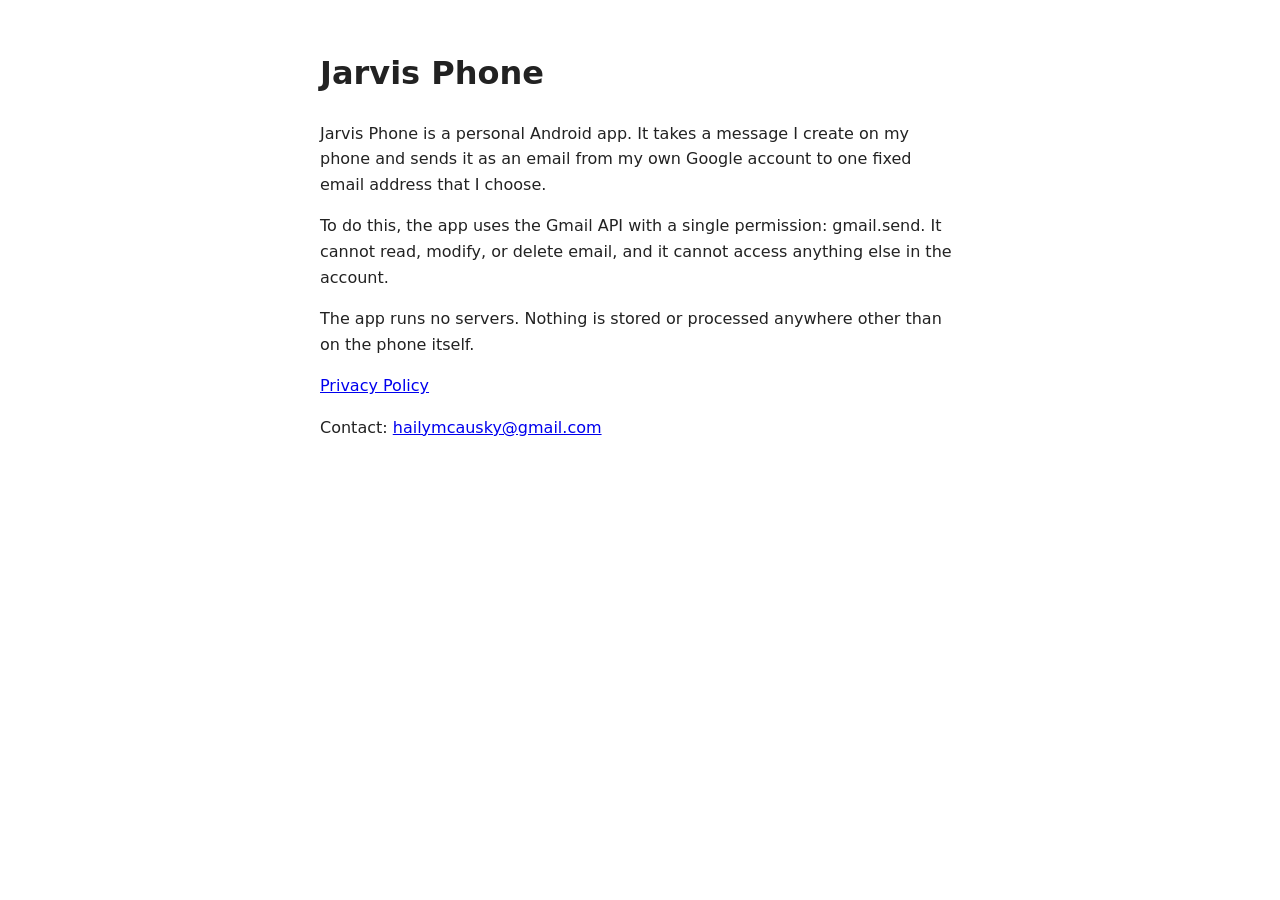
==== index.html @ 94964004 "Add index.html" ====
<!DOCTYPE html>
<html lang="en">
<head>
<meta charset="utf-8">
<meta name="viewport" content="width=device-width, initial-scale=1">
<title>Jarvis Phone</title>
<style>body{font-family:system-ui,sans-serif;max-width:640px;margin:3rem auto;padding:0 1rem;line-height:1.6;color:#222}</style>
</head>
<body>
<h1>Jarvis Phone</h1>
<p>Jarvis Phone is a personal Android app. It takes a message I create on my phone and sends it as an email from my own Google account to one fixed email address that I choose.</p>
<p>To do this, the app uses the Gmail API with a single permission: gmail.send. It cannot read, modify, or delete email, and it cannot access anything else in the account.</p>
<p>The app runs no servers. Nothing is stored or processed anywhere other than on the phone itself.</p>
<p><a href="privacy.html">Privacy Policy</a></p>
<p>Contact: <a href="mailto:hailymcausky@gmail.com">hailymcausky@gmail.com</a></p>
</body>
</html>
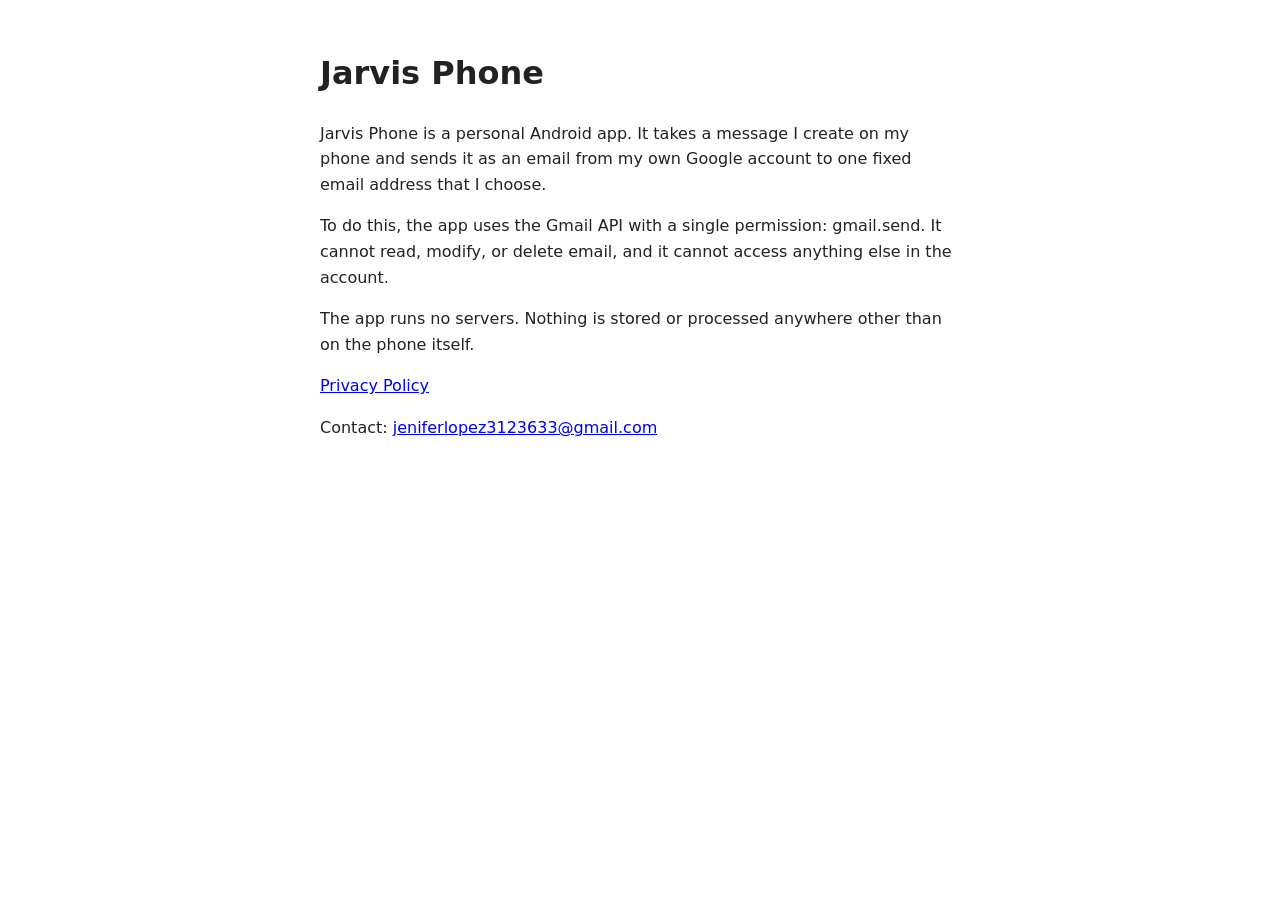
==== commit 1d6b32d8: "Update sender contact address" ====
--- a/index.html
+++ b/index.html
@@ -12,6 +12,6 @@
 <p>To do this, the app uses the Gmail API with a single permission: gmail.send. It cannot read, modify, or delete email, and it cannot access anything else in the account.</p>
 <p>The app runs no servers. Nothing is stored or processed anywhere other than on the phone itself.</p>
 <p><a href="privacy.html">Privacy Policy</a></p>
-<p>Contact: <a href="mailto:hailymcausky@gmail.com">hailymcausky@gmail.com</a></p>
+<p>Contact: <a href="mailto:jeniferlopez3123633@gmail.com">jeniferlopez3123633@gmail.com</a></p>
 </body>
 </html>
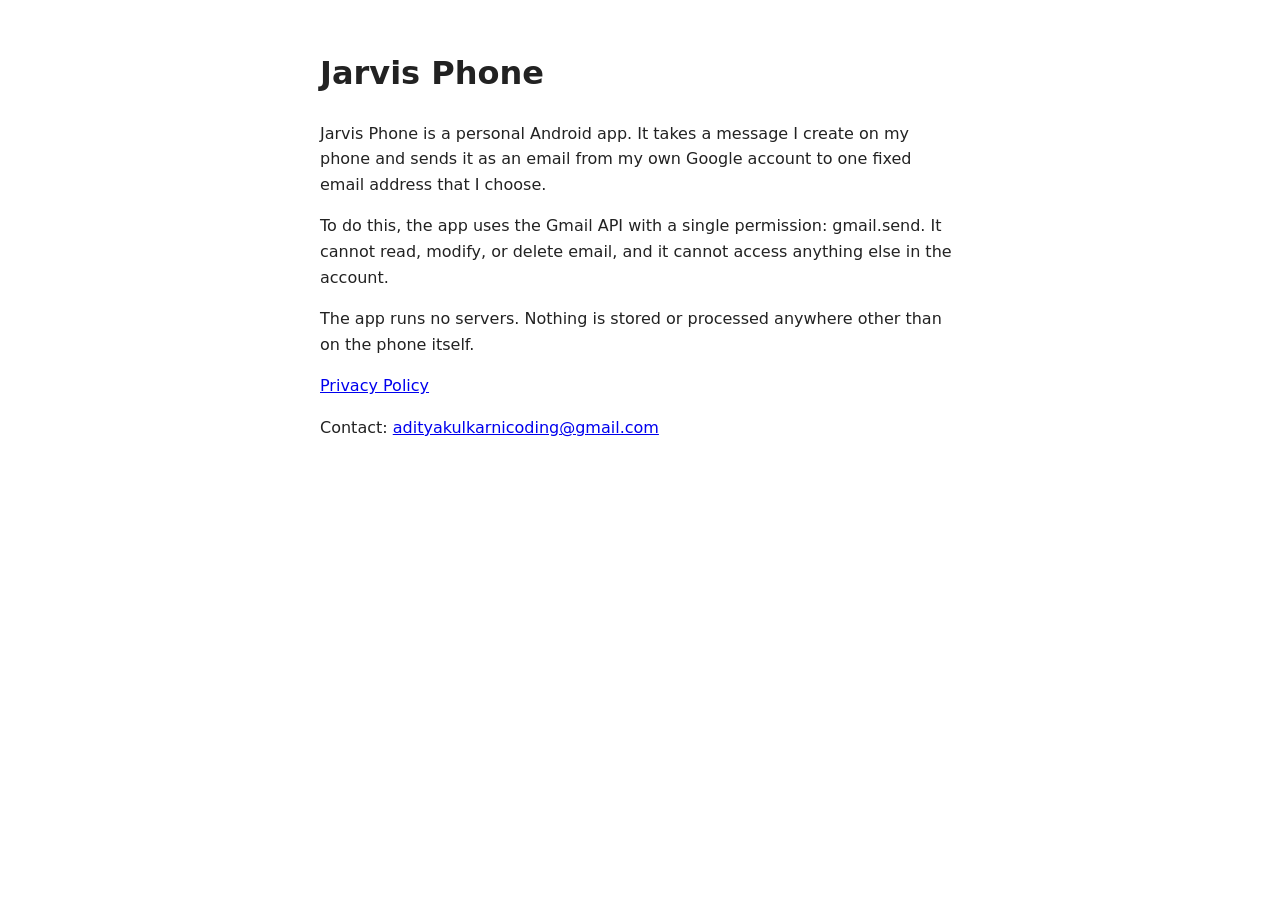
==== commit 66acfd4a: "Point the contact address at the coding email" ====
--- a/index.html
+++ b/index.html
@@ -12,6 +12,6 @@
 <p>To do this, the app uses the Gmail API with a single permission: gmail.send. It cannot read, modify, or delete email, and it cannot access anything else in the account.</p>
 <p>The app runs no servers. Nothing is stored or processed anywhere other than on the phone itself.</p>
 <p><a href="privacy.html">Privacy Policy</a></p>
-<p>Contact: <a href="mailto:jeniferlopez3123633@gmail.com">jeniferlopez3123633@gmail.com</a></p>
+<p>Contact: <a href="mailto:adityakulkarnicoding@gmail.com">adityakulkarnicoding@gmail.com</a></p>
 </body>
 </html>
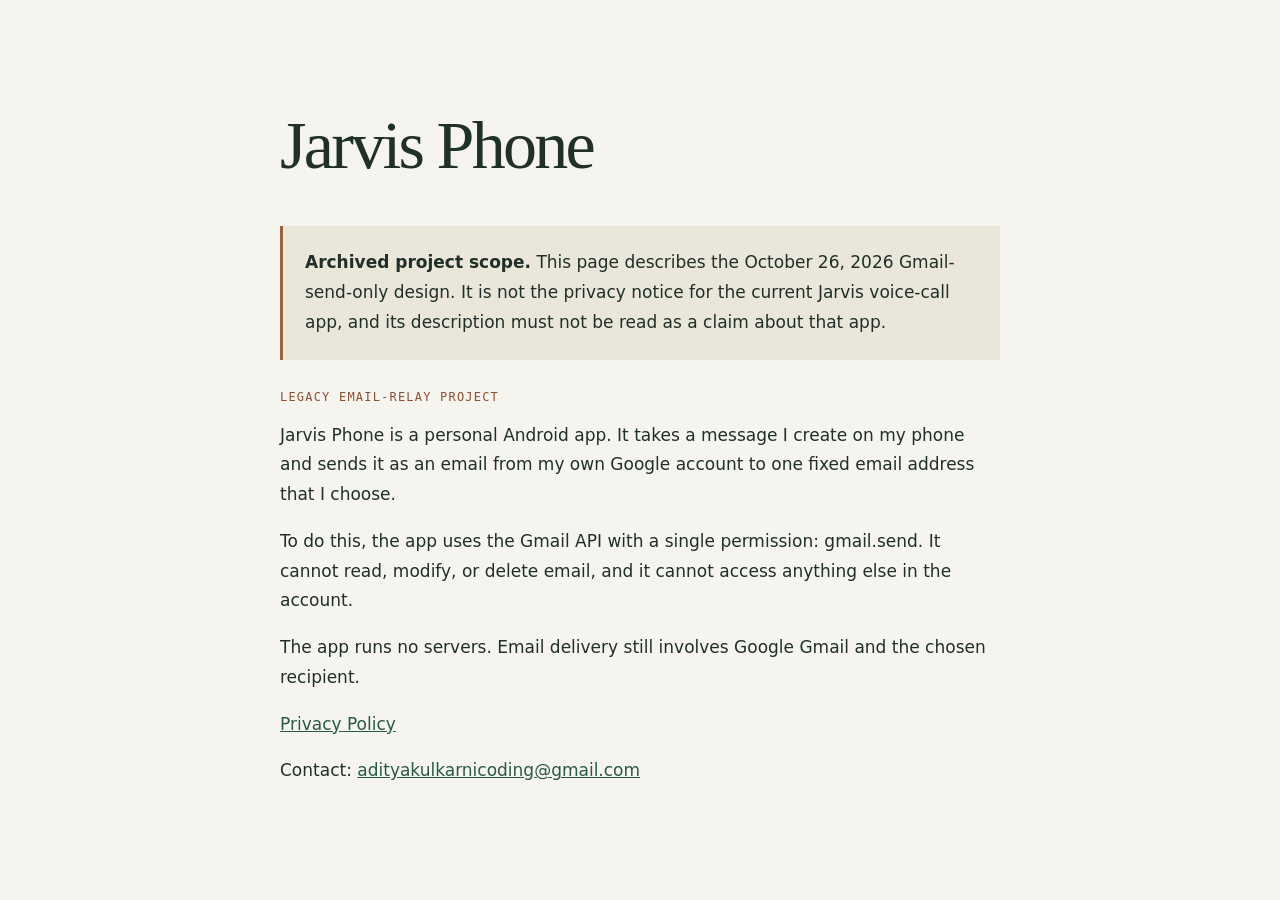
==== commit dfe24265: "Label the legacy email relay and correct its scope" ====
--- a/index.html
+++ b/index.html
@@ -3,15 +3,15 @@
 <head>
 <meta charset="utf-8">
 <meta name="viewport" content="width=device-width, initial-scale=1">
-<title>Jarvis Phone</title>
-<style>body{font-family:system-ui,sans-serif;max-width:640px;margin:3rem auto;padding:0 1rem;line-height:1.6;color:#222}</style>
-</head>
-<body>
-<h1>Jarvis Phone</h1>
+<title>Jarvis Phone / Legacy email relay</title>
+<link rel="stylesheet" href="style.css">
+<meta name="description" content="Archive of the October 2026 Jarvis Phone Gmail-only email-relay design, separate from the current voice-call app."><meta name="referrer" content="strict-origin-when-cross-origin"><meta http-equiv="Content-Security-Policy" content="default-src 'self'; style-src 'self'; object-src 'none'; base-uri 'self'; form-action 'none'"></head>
+<body><main>
+<h1>Jarvis Phone</h1><aside><strong>Archived project scope.</strong> This page describes the October 26, 2026 Gmail-send-only design. It is not the privacy notice for the current Jarvis voice-call app, and its description must not be read as a claim about that app.</aside><p class="eyebrow">LEGACY EMAIL-RELAY PROJECT</p>
 <p>Jarvis Phone is a personal Android app. It takes a message I create on my phone and sends it as an email from my own Google account to one fixed email address that I choose.</p>
 <p>To do this, the app uses the Gmail API with a single permission: gmail.send. It cannot read, modify, or delete email, and it cannot access anything else in the account.</p>
-<p>The app runs no servers. Nothing is stored or processed anywhere other than on the phone itself.</p>
+<p>The app runs no servers. Email delivery still involves Google Gmail and the chosen recipient.</p>
 <p><a href="privacy.html">Privacy Policy</a></p>
 <p>Contact: <a href="mailto:adityakulkarnicoding@gmail.com">adityakulkarnicoding@gmail.com</a></p>
-</body>
+</main></body>
 </html>
--- a/style.css
+++ b/style.css
@@ -0,0 +1 @@
+body{margin:0;background:#f5f4ef;color:#203028;font:17px/1.75 system-ui,sans-serif}main{max-width:720px;margin:auto;padding:64px 24px 80px}h1{font:500 clamp(42px,8vw,68px)/1.05 Georgia,serif;letter-spacing:-.04em}h2{font:500 30px/1.2 Georgia,serif;margin-top:42px}aside{padding:22px;border-left:3px solid #9b603f;background:#eae6da;margin:30px 0}.eyebrow{font:12px monospace;letter-spacing:.1em;color:#8a5034}a{color:#2a5a44;overflow-wrap:anywhere}a:focus-visible{outline:2px solid #9b603f;outline-offset:4px}@media(max-width:600px){main{padding-top:36px}}
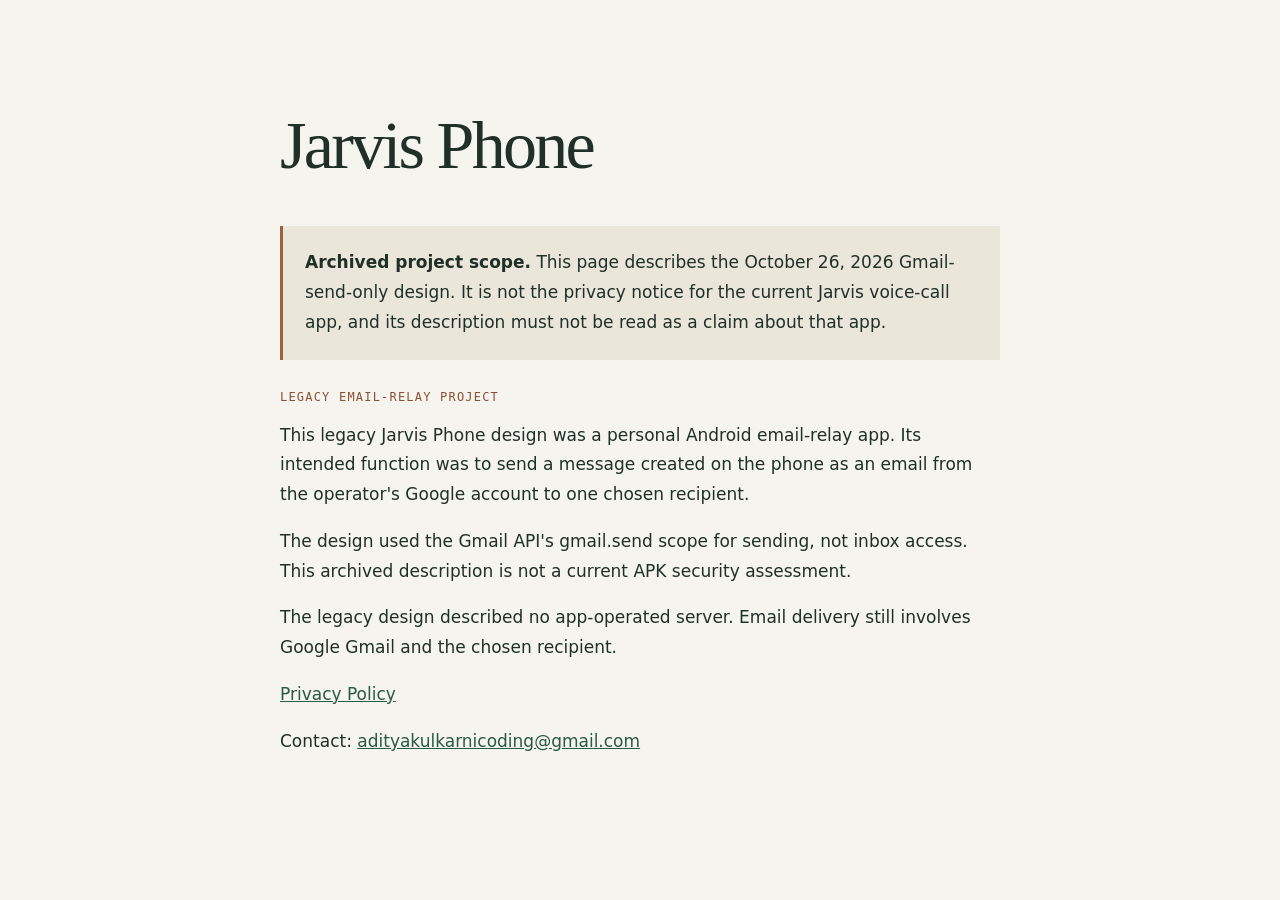
==== commit 59536ad7: "Keep all legacy descriptions in an explicit historical scope" ====
--- a/index.html
+++ b/index.html
@@ -5,12 +5,12 @@
 <meta name="viewport" content="width=device-width, initial-scale=1">
 <title>Jarvis Phone / Legacy email relay</title>
 <link rel="stylesheet" href="style.css">
-<meta name="description" content="Archive of the October 2026 Jarvis Phone Gmail-only email-relay design, separate from the current voice-call app."><meta name="referrer" content="strict-origin-when-cross-origin"><meta http-equiv="Content-Security-Policy" content="default-src 'self'; style-src 'self'; object-src 'none'; base-uri 'self'; form-action 'none'"></head>
+<meta name="description" content="Archive of the October 2026 Jarvis Phone Gmail-only email-relay design, separate from the current voice-call app."><meta name="referrer" content="strict-origin-when-cross-origin"><meta http-equiv="Content-Security-Policy" content="default-src 'self'; style-src 'self'; object-src 'none'; base-uri 'self'; form-action 'none'"><link rel="canonical" href="https://aditya2375.github.io/fieldwork-phone/"><meta property="og:title" content="Jarvis Phone / Legacy email relay"><meta property="og:type" content="website"><meta property="og:url" content="https://aditya2375.github.io/fieldwork-phone/"><meta property="og:description" content="Archived Gmail-only design, separate from the current voice-call app."><meta name="twitter:card" content="summary"></head>
 <body><main>
 <h1>Jarvis Phone</h1><aside><strong>Archived project scope.</strong> This page describes the October 26, 2026 Gmail-send-only design. It is not the privacy notice for the current Jarvis voice-call app, and its description must not be read as a claim about that app.</aside><p class="eyebrow">LEGACY EMAIL-RELAY PROJECT</p>
-<p>Jarvis Phone is a personal Android app. It takes a message I create on my phone and sends it as an email from my own Google account to one fixed email address that I choose.</p>
-<p>To do this, the app uses the Gmail API with a single permission: gmail.send. It cannot read, modify, or delete email, and it cannot access anything else in the account.</p>
-<p>The app runs no servers. Email delivery still involves Google Gmail and the chosen recipient.</p>
+<p>This legacy Jarvis Phone design was a personal Android email-relay app. Its intended function was to send a message created on the phone as an email from the operator's Google account to one chosen recipient.</p>
+<p>The design used the Gmail API's gmail.send scope for sending, not inbox access. This archived description is not a current APK security assessment.</p>
+<p>The legacy design described no app-operated server. Email delivery still involves Google Gmail and the chosen recipient.</p>
 <p><a href="privacy.html">Privacy Policy</a></p>
 <p>Contact: <a href="mailto:adityakulkarnicoding@gmail.com">adityakulkarnicoding@gmail.com</a></p>
 </main></body>
